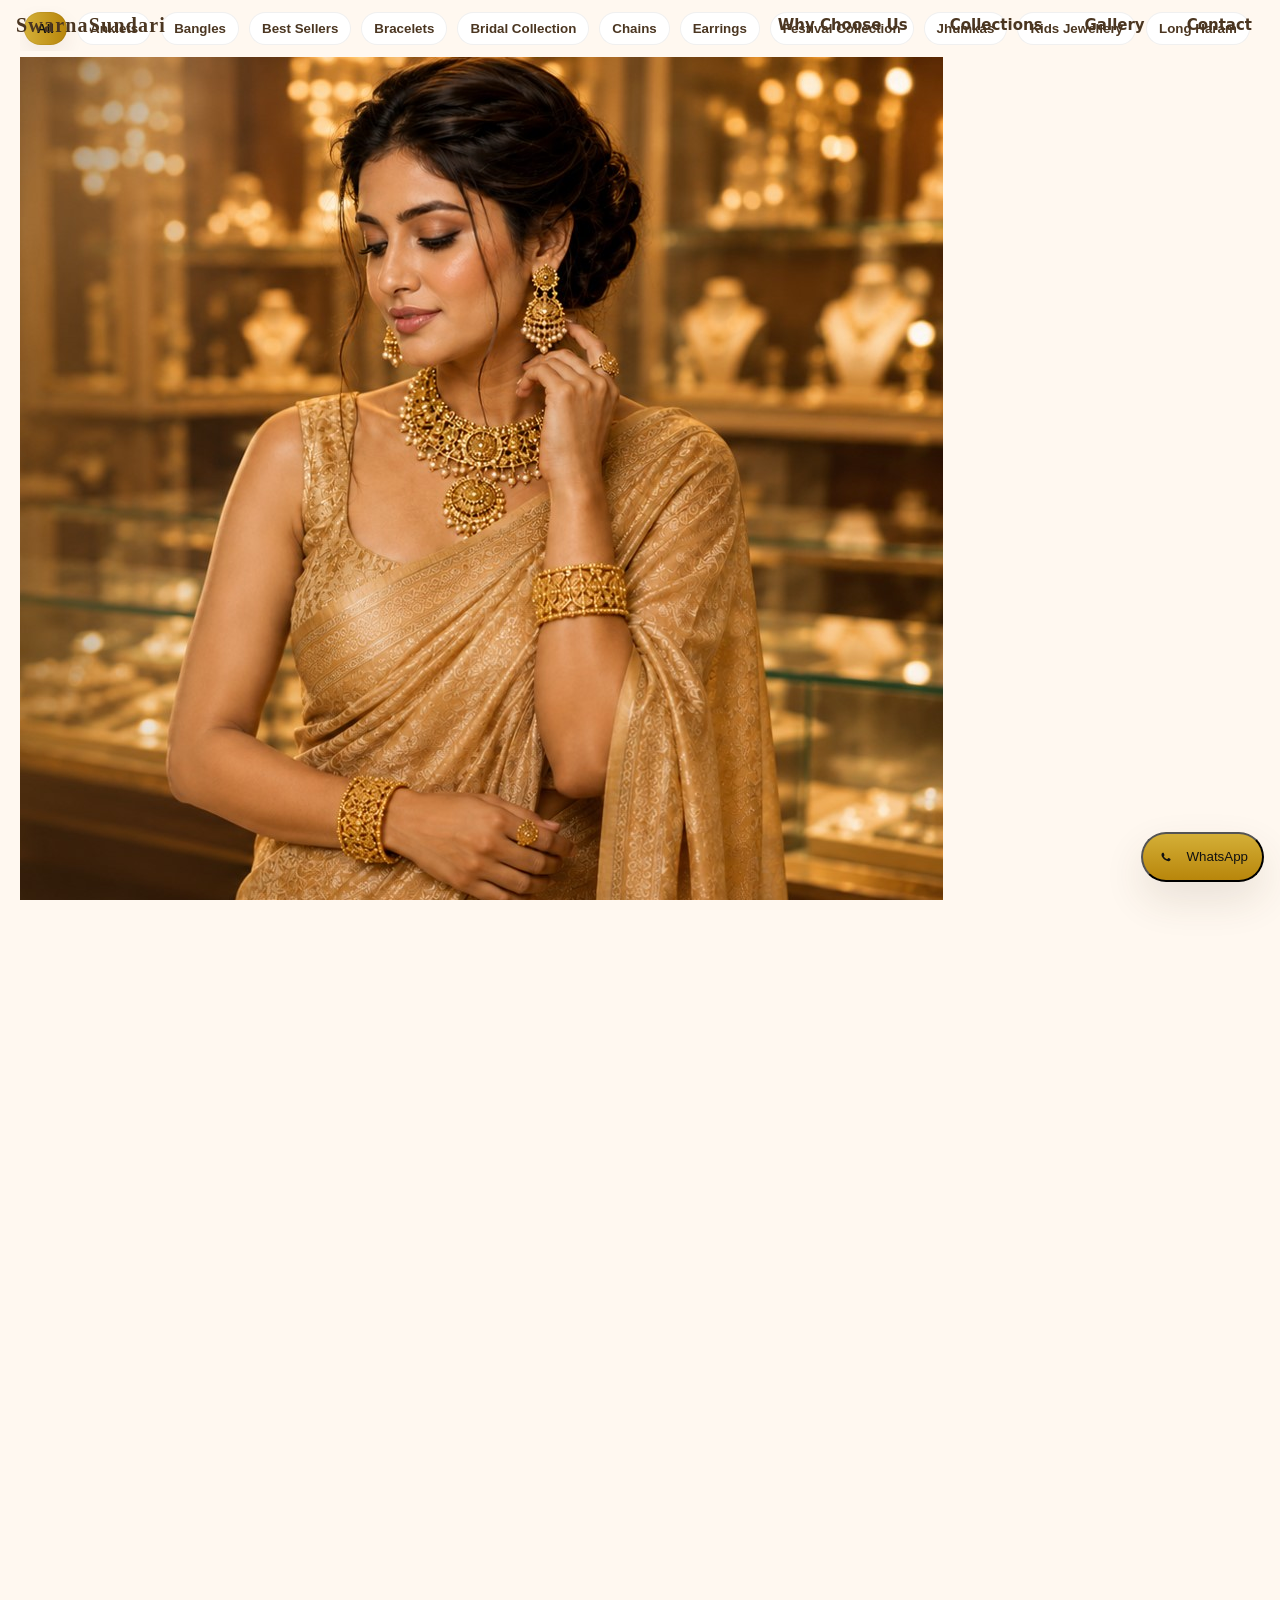
==== index.html @ c77b3df1 "Add admin panel" ====
<!doctype html>
<html lang="en">
	<head>
		<meta charset="utf-8">
		<meta name="viewport" content="width=device-width,initial-scale=1">
		<title>SwarnaSundari — 1 Gram Gold Jewellery</title>
		<meta name="description" content="SwarnaSundari - Premium 1 Gram Gold Jewellery for Men & Women. Explore elegant designs and enquire on WhatsApp.">
		<meta property="og:title" content="SwarnaSundari — 1 Gram Gold Jewellery">
		<meta property="og:description" content="Experience the Beauty of Premium 1 Gram Gold Jewellery. Elegant designs for every occasion.">
		<meta property="og:type" content="website">
		<meta property="og:image" content="assets/images/og-image.jpg">
		<link rel="stylesheet" href="css/style.css">
		<link rel="icon" href="assets/icons/favicon.svg" type="image/svg+xml">
		<link rel="manifest" href="manifest.webmanifest">
		<meta name="twitter:card" content="summary_large_image">
		<meta name="twitter:site" content="@swarn_sundari_1gram_jewellery">
		<meta name="twitter:title" content="SwarnaSundari — 1 Gram Gold Jewellery">
		<meta name="twitter:description" content="Discover Timeless Beauty in Every Piece of Jewellery. Enquire on WhatsApp.">
		<meta name="twitter:image" content="assets/images/og-image.svg">
		<script type="application/ld+json">
		{
		  "@context": "https://schema.org",
		  "@type": "JewelryStore",
		  "name": "SwarnaSundari 1 Gram Gold",
		  "image": "assets/images/og-image.svg",
		  "description": "Premium 1 gram gold jewellery for men and women.",
		  "telephone": "+91 7414926847",
		  "address": {
		    "@type": "PostalAddress",
		    "streetAddress": "Vasud Road, Near New English School",
		    "addressLocality": "Sangola, Solapur",
		    "postalCode": "413307",
		    "addressRegion": "Maharashtra",
		    "addressCountry": "IN"
		  },
		  "openingHours": "Mo-Sa 10:00-20:00",
		  "sameAs": [
		    "https://instagram.com/swarn_sundari_1gram_jewellery"
		  ]
		}
		</script>
	</head>
	<body>
		<div id="preloader" class="preloader"><div class="spinner" aria-hidden="true"></div><span class="sr-only">Loading...</span></div>

		<header id="siteHeader" class="header transparent">
			<div class="container nav">
				<div class="brand-block">
					<div class="header-brand">SwarnaSundari</div>
					<div class="header-tagline">1 Gram Gold Jewellery</div>
				</div>
				<nav>
					<div class="nav-links">
						<a href="#features">Why Choose Us</a>
						<a href="#categories">Collections</a>
						<a href="#gallery">Gallery</a>
						<a href="#contact">Contact</a>
					</div>
				</nav>
			</div>
		</header>



		<main>
			<!-- Mobile category chips (app-like); static fallback visible before JS loads -->
			<div class="chip-row-wrap">
				<div class="container">
					<div id="chipRow" class="chip-row" role="tablist" aria-label="Categories">
						<button role="tab" aria-selected="true" data-cat="all" class="chip active">All</button>
						<button role="tab" data-cat="Anklets" class="chip">Anklets</button>
						<button role="tab" data-cat="Bangles" class="chip">Bangles</button>
						<button role="tab" data-cat="Best Sellers" class="chip">Best Sellers</button>
						<button role="tab" data-cat="Necklace Sets" class="chip">Necklace Sets</button>
					</div>
				</div>
			</div>

			<!-- Mobile-only compact hero (shows on small screens) -->
			<section id="mobileHero" class="mobile-hero" aria-hidden="false">
				<div class="container">
					<div class="mobile-hero-visual">
						<img src="images/model.jpg" alt="New Collection" loading="lazy">
						<div class="hero-banner-overlay">
							<h2>Celebrate in Gold — New Collection</h2>
							<a class="btn btn-primary" href="#categories">Shop Collections</a>
						</div>
					</div>
				</div>
			</section>
			<section class="hero hero-premium">
				<div class="container hero-grid">
					<div class="hero-left">
						<div class="hero-label-wrap">
							<span class="hero-label">Timeless Beauty</span>
						</div>
						<h1>Discover Timeless Beauty<br>in Every Piece of Jewellery</h1>
						<div class="hero-ornament"></div>
						<p class="sub">Elegant 1 Gram Gold Jewellery<br>Crafted for Every Celebration</p>
						<div class="cta">
							<a href="#categories" class="btn btn-primary">Explore Collection</a>
						</div>
						<p class="hero-note">A premium jewellery showroom experience with necklace, earrings, bangles, ring and maang tikka under warm golden lighting.</p>
					</div>
				</div>
				<div class="hero-right">
					<div class="hero-visual">
						<img src="images/model.jpg" alt="Premium 1 gram gold jewellery showroom" loading="lazy">
						<div class="hero-banner-overlay">
							<h2>Celebrate in Gold — New Collection</h2>
							<a class="btn btn-primary" href="#categories">Shop Collections</a>
						</div>
						<button class="hero-image-wa" onclick="document.getElementById('floatWA').click()">
							<svg viewBox="0 0 24 24" aria-hidden="true"><path fill="currentColor" d="M17.472 14.382c-.297-.149-1.758-.867-2.03-.967-.273-.099-.472-.148-.672.15-.198.297-.768.966-.942 1.164-.173.198-.347.223-.644.075-.297-.149-1.255-.462-2.39-1.475-.883-.788-1.48-1.761-1.653-2.058-.173-.297-.018-.458.13-.606.134-.133.298-.347.447-.52.149-.173.198-.298.297-.497.099-.198.05-.372-.025-.521-.075-.149-.672-1.612-.92-2.21-.242-.579-.487-.5-.672-.51l-.573-.01c-.198 0-.52.075-.792.372s-1.04 1.016-1.04 2.479 1.065 2.876 1.213 3.074c.149.198 2.102 3.2 5.084 4.487.71.306 1.262.489 1.694.626.711.227 1.36.195 1.872.118.571-.085 1.758-.719 2.006-1.413.248-.694.248-1.289.173-1.413-.074-.124-.273-.198-.57-.347z"/></svg>
							<span>Contact on WhatsApp</span>
						</button>
					</div>
				</div>
			</section>

			<section id="categories" class="container">
				<h2 class="section-title">Collections</h2>
				<div class="search-row">
					<input id="searchInput" placeholder="Search products, categories, types..." style="flex:1;padding:10px;border-radius:8px;border:1px solid #eee">
					<select id="filterSelect" style="padding:10px;border-radius:8px;border:1px solid #eee">
						<option value="all">All Categories</option>
					</select>
				</div>

				<div id="productsGrid" class="products-grid" aria-live="polite" aria-busy="false"></div>
			</section>
				<h2 class="section-title">Gallery</h2>
				<div class="gallery">
					<img onclick="openLightbox(this)" src="images/necklace.png" alt="Necklace Sets" loading="lazy">
					<img onclick="openLightbox(this)" src="images/longharam-01.svg" alt="Long Haram" loading="lazy">
					<img onclick="openLightbox(this)" src="images/temple-01.svg" alt="Temple Jewellery" loading="lazy">
					<img onclick="openLightbox(this)" src="images/mangalsutra-01.svg" alt="Mangalsutra" loading="lazy">
					<img onclick="openLightbox(this)" src="images/bangle-01.svg" alt="Bangles" loading="lazy">
					<img onclick="openLightbox(this)" src="images/bracelet-01.svg" alt="Bracelets" loading="lazy">
					<img onclick="openLightbox(this)" src="images/ring-01.svg" alt="Rings" loading="lazy">
					<img onclick="openLightbox(this)" src="images/mens-chain-01.svg" alt="Chains" loading="lazy">
					<img onclick="openLightbox(this)" src="images/pendant-01.svg" alt="Pendants" loading="lazy">
					<img onclick="openLightbox(this)" src="images/jhumka-01.svg" alt="Jhumkas" loading="lazy">
					<img onclick="openLightbox(this)" src="images/bridal-01.svg" alt="Bridal Jewellery" loading="lazy">
					<img onclick="openLightbox(this)" src="images/kids-01.svg" alt="Kids Jewellery" loading="lazy">
				</div>
			</section>

			<section id="about" class="container">
				<h2 class="section-title">About Us</h2>
				<p class="kicker">Who We Are</p>
				<p>We craft elegant 1 gram gold jewellery with a focus on design, quality, and affordability. Our pieces are suitable for daily wear, celebrations, and gifting.</p>
			</section>

			<section id="testimonials" class="container">
				<h2 class="section-title">Customer Reviews</h2>
				<div class="products-grid">
					<div class="card"><div class="card-body"><strong>★★★★★</strong><p>Beautiful designs and great service.</p><small>- A. Sharma</small></div></div>
					<div class="card"><div class="card-body"><strong>★★★★★</strong><p>Prompt responses and trusted shop.</p><small>- R. Mehta</small></div></div>
					<div class="card"><div class="card-body"><strong>★★★★★</strong><p>Lovely collection for gifting.</p><small>- S. Patel</small></div></div>
				</div>
			</section>

			<section id="features" class="container why-choose-us">
				<div class="section-headline">
					<div class="hero-tag">Why Choose Us</div>
					<h2 class="section-title">A Luxury Jewellery Experience Worth Celebrating</h2>
					<p class="section-copy">Every piece is crafted for premium style, trusted service and effortless gifting for weddings, festivals and daily wear.</p>
				</div>
				<div class="feature-grid">
					<div class="feature-card"><div class="icon">★</div><h3>Premium Quality</h3><p>Hallmarked 1 gram gold crafted with fine detail and lasting shine.</p></div>
					<div class="feature-card"><div class="icon">✦</div><h3>Latest Designs</h3><p>Curated jewellery inspired by tradition, luxury and modern elegance.</p></div>
					<div class="feature-card"><div class="icon">₹</div><h3>Affordable Prices</h3><p>Luxury jewellery at accessible prices without compromising quality.</p></div>
					<div class="feature-card"><div class="icon">✔</div><h3>Trusted Shop</h3><p>Reliable service, honest guidance and transparent pricing.</p></div>
					<div class="feature-card"><div class="icon">✧</div><h3>Excellent Customer Service</h3><p>Personalized support from enquiry to delivery.</p></div>
					<div class="feature-card"><div class="icon">⛤</div><h3>Wide Collection</h3><p>Explore rings, sets, chains, bangles, pendants and iconic festive pieces.</p></div>
					<div class="feature-card"><div class="icon">🎁</div><h3>Gift Ready Packaging</h3><p>Every purchase is presented in premium packaging ready to delight.</p></div>
					<div class="feature-card"><div class="icon">💍</div><h3>Perfect for Weddings</h3><p>Bridal-ready jewellery designed to complement every ceremonial look.</p></div>
					<div class="feature-card"><div class="icon">🌼</div><h3>Festivals</h3><p>Celebrate special days with jewellery that reflects joy and tradition.</p></div>
					<div class="feature-card"><div class="icon">☀</div><h3>Daily Wear</h3><p>Elegant everyday pieces that bring luxury to your routine.</p></div>
				</div>
			</section>

			<section id="faq" class="container">
				<h2 class="section-title">FAQ</h2>
				<details><summary>Do you offer COD?</summary><p>Currently we accept enquiries via WhatsApp; COD depends on order specifics. Contact us to confirm.</p></details>
				<details><summary>Can I order through WhatsApp?</summary><p>Yes, send us the product details and we'll assist with price and availability.</p></details>
				<details><summary>Do you deliver across India?</summary><p>Delivery is available across India. Shipping charges may apply.</p></details>
				<details><summary>Can I customize jewellery?</summary><p>Customization is available for selected designs. Please enquire via WhatsApp.</p></details>
			</section>

			<section id="contact" class="container">
				<h2 class="section-title">Contact</h2>
				<p><strong>Owner:</strong> Ganesh Ingavale</p>
					<p><strong>Phone:</strong> <a href="https://wa.me/917414926847" target="_blank" rel="noopener">7414926847</a></p>
				<p><strong>Address:</strong> <a href="https://www.google.com/maps/search/?api=1&query=Vasud+Road+Near+New+English+School+Sangola+Solapur+413307+Maharashtra+India" target="_blank" rel="noopener">Vasud Road, Near New English School, Sangola, Solapur - 413307, Maharashtra, India</a></p>
				<p><strong>Instagram:</strong> <a href="https://instagram.com/swarn_sundari_1gram_jewellery" target="_blank">swarn_sundari_1gram_jewellery</a></p>
				<div class="kicker">Business Hours: Mon-Sat 10:00 - 20:00</div>
			</section>

		</main>

		<footer class="footer">
			<div class="container cols">
				<div>
					<div class="brand">SwarnaSundari</div>
					<p class="kicker">1 Gram Gold Jewellery</p>
				</div>
				<div>
					<strong>Contact</strong>
					<p>Phone: 7414926847</p>
					<p>Address: Sangola, Solapur, Maharashtra</p>
				</div>
				<div>
					<strong>Follow</strong>
					<p><a href="https://instagram.com/swarn_sundari_1gram_jewellery" target="_blank">Instagram</a></p>
				</div>
			</div>
			<div class="container center" style="margin-top:18px;color:#D4AF37">© 2026 SwarnaSundari. All rights reserved.</div>
		</footer>

		<button id="toTop" style="display:none;position:fixed;right:18px;bottom:90px;padding:10px;border-radius:8px;border:0;background:#111;color:#fff">↑</button>

		<!-- Mobile bottom nav -->
			<div class="bottom-nav" role="navigation" aria-label="Mobile navigation">
				<button type="button" onclick="scrollToTop()">Home</button>
				<button type="button" onclick="scrollToCategories()">Categories</button>
				<button type="button" onclick="scrollToContact()">Contact</button>
			</div>
		<!-- Lightbox modal -->
		<div id="lightbox" class="lightbox" aria-hidden="true">
			<div class="lb-overlay" onclick="closeLightbox()" aria-hidden="true"></div>
			<div class="lb-content" role="dialog" aria-modal="true">
				<button class="lb-close" aria-label="Close" onclick="closeLightbox()">✕</button>
				<button class="lb-prev" aria-label="Previous" onclick="prevLightbox()">‹</button>
				<img id="lb-image" src="" alt="" />
				<div id="lb-caption" class="kicker"></div>
				<button class="lb-next" aria-label="Next" onclick="nextLightbox()">›</button>
			</div>
		</div>

		<script src="js/main.js"></script>
		<!-- Floating WhatsApp action -->
		<button id="floatWA" class="whatsapp-float" aria-label="Contact on WhatsApp">
			<svg viewBox="0 0 24 24" aria-hidden="true" style="width:18px;height:18px;vertical-align:middle;margin-right:8px;fill:currentColor"><path d="M17.472 14.382c-.297-.149-1.758-.867-2.03-.967-.273-.099-.472-.148-.672.15-.198.297-.768.966-.942 1.164-.173.198-.347.223-.644.075-.297-.149-1.255-.462-2.39-1.475-.883-.788-1.48-1.761-1.653-2.058-.173-.297-.018-.458.13-.606.134-.133.298-.347.447-.52.149-.173.198-.298.297-.497.099-.198.05-.372-.025-.521-.075-.149-.672-1.612-.92-2.21-.242-.579-.487-.5-.672-.51l-.573-.01c-.198 0-.52.075-.792.372s-1.04 1.016-1.04 2.479 1.065 2.876 1.213 3.074c.149.198 2.102 3.2 5.084 4.487.71.306 1.262.489 1.694.626.711.227 1.36.195 1.872.118.571-.085 1.758-.719 2.006-1.413.248-.694.248-1.289.173-1.413-.074-.124-.273-.198-.57-.347z"/></svg>
			<span>WhatsApp</span>
		</button>
	</body>
</html>
---- css/style.css ----
/* Global styles for SwarnaSundari 1 Gram Gold */
:root{
  --gold:#D4AF37;
  --gold-dark:#B8860B;
  --lux-brown:#4B3621;
  --accent:#8C6A2F;
  --bg:#FFF8F0;
  --bg-2:#FDFBF7;
  --text:#222222;
  --max-width:1300px;
  --transition:300ms;
}
@import url('https://fonts.googleapis.com/css2?family=Montserrat:wght@300;400;600&family=Playfair+Display:wght@400;700&display=swap');
*{box-sizing:border-box}
html,body{height:100%;overflow-x:hidden}
.brand{font-family:Playfair Display,serif;font-size:22px;color:var(--lux-brown);}
body{font-family:Montserrat,system-ui,Arial,sans-serif;background:var(--bg);color:var(--text);margin:0;line-height:1.5}
.sr-only{position:absolute!important;height:1px;width:1px;overflow:hidden;clip:rect(1px,1px,1px,1px);white-space:nowrap}
.container{max-width:var(--max-width);margin:0 auto;padding:0 20px}
/* Header */
.header{position:fixed;top:0;left:0;right:0;height:50px;z-index:120;background:transparent}
.header.transparent{background:transparent;box-shadow:none;border-bottom:none}
.header.scrolled{background:rgba(255,255,255,0.92);backdrop-filter:saturate(120%) blur(8px);box-shadow:0 6px 30px rgba(75,54,33,0.06);border-bottom:1px solid rgba(140,106,47,0.08)}
.header .nav{display:flex;align-items:center;justify-content:space-between;padding:0 16px;height:100%;gap:12px}
.header nav{display:flex;align-items:center;justify-content:flex-end;gap:18px;}
.brand-block{display:flex;flex-direction:column;justify-content:center;gap:2px}
.header-brand{font-family:'Playfair Display',serif;font-size:20px;font-weight:700;color:var(--lux-brown);letter-spacing:0.06em;line-height:1;white-space:nowrap;overflow:hidden;text-overflow:ellipsis}
.header-tagline{display:none}
.nav-links{display:flex;gap:18px;align-items:center}
.nav-links a{color:var(--lux-brown);text-decoration:none;padding:8px 12px;border-radius:6px;transition:all var(--transition);font-weight:600;font-size:15px;}
.nav-links a:hover{background:linear-gradient(90deg,var(--gold) 0%,var(--gold-dark) 100%);color:#111}
.search-input{position:relative}
.search-input input{padding:8px 36px 8px 12px;border-radius:6px;border:1px solid #eee}
.menu-toggle{display:none}
/* Hero */
.hero-premium{min-height:100vh;display:block;padding:60px 0 24px;position:relative;overflow:hidden;background:linear-gradient(145deg,rgba(255,251,244,1) 0%,rgba(255,244,227,0.96) 30%,rgba(255,238,214,0.88) 100%);}
.hero-premium::before{content:'';position:absolute;inset:0;background:radial-gradient(circle at top left,rgba(255,251,244,0.95),transparent 34%),radial-gradient(circle at 20% 40%,rgba(255,234,180,0.18),transparent 24%);pointer-events:none}
.hero-grid{position:relative;z-index:1;min-height:calc(100vh - 24px);display:flex;align-items:center;width:100%;}
.hero-left{padding:24px 0 12px;max-width:620px;position:relative;z-index:2;width:55%;}
.hero-topline{font-size:13px;letter-spacing:.28em;text-transform:uppercase;color:var(--accent);font-weight:700;margin-bottom:10px;opacity:.88;}
.hero-topline{font-size:13px;letter-spacing:.28em;text-transform:uppercase;color:var(--accent);font-weight:700;margin-bottom:10px;opacity:.88;}
.hero-label-wrap{margin-bottom:18px}
.hero-label{display:inline-flex;align-items:center;justify-content:center;font-size:13px;font-weight:700;letter-spacing:.22em;text-transform:uppercase;color:var(--lux-brown);padding:10px 18px;border:1px solid rgba(212,175,55,0.25);border-radius:999px;background:rgba(255,252,245,0.9);backdrop-filter:blur(6px);}
.hero-tag{font-size:14px;letter-spacing:.22em;text-transform:uppercase;color:var(--accent);margin-bottom:16px;font-weight:700;opacity:.92}
.hero-brand{font-family:Playfair Display,serif;font-size:24px;letter-spacing:.22em;text-transform:uppercase;color:var(--gold-dark);margin-bottom:10px;opacity:.95}
.hero-left h1{font-family:Playfair Display,serif;font-size:58px;margin:0 0 18px;color:var(--lux-brown);line-height:1.02;letter-spacing:-0.04em}
.hero-ornament{width:140px;height:2px;margin:24px 0 28px;background:linear-gradient(90deg,transparent,rgba(212,175,55,0.8),transparent);position:relative}
.hero-ornament::before{content:'';position:absolute;top:-10px;left:50%;transform:translateX(-50%);width:42px;height:42px;background:url('data:image/svg+xml;utf8,<svg xmlns="http://www.w3.org/2000/svg" viewBox="0 0 64 64"><path fill="%23d4af37" d="M32 10l6 12 13 2-9 9 2 13-12-6-12 6 2-13-9-9 13-2z"/></svg>') center/contain no-repeat;opacity:0.85}
.hero-left .sub{color:var(--lux-brown);opacity:0.95;margin-bottom:26px;font-size:20px;line-height:1.65;max-width:560px}
.hero-note{font-size:16px;color:#5c4228;opacity:.92;max-width:500px;margin-top:18px;line-height:1.7}
.hero-right{position:absolute;top:0;right:0;bottom:0;width:45%;overflow:hidden;pointer-events:none;}
.hero-right::before{content:'';position:absolute;top:0;left:0;right:0;bottom:0;z-index:3;background:linear-gradient(90deg,rgba(255,248,240,0.98) 0%,rgba(255,248,240,0.92) 5%,rgba(255,248,240,0.78) 12%,rgba(255,248,240,0.56) 20%,rgba(255,248,240,0.32) 30%,rgba(255,248,240,0.12) 42%,rgba(255,248,240,0) 58%);pointer-events:none;}
.hero-right::after{content:'';position:absolute;top:0;right:0;width:100%;height:100%;background:radial-gradient(circle at 20% 20%,rgba(255,244,214,0.10),transparent 24%),radial-gradient(circle at 70% 30%,rgba(255,210,130,0.08),transparent 20%),radial-gradient(circle at 80% 75%,rgba(255,231,156,0.06),transparent 24%);filter:blur(26px);pointer-events:none;z-index:2}
.hero-visual{position:absolute;inset:0;display:flex;justify-content:flex-end;align-items:flex-end;pointer-events:auto;}
.hero-visual::before{content:'';position:absolute;top:0;left:0;right:0;bottom:0;background:linear-gradient(90deg,rgba(255,248,240,0.04),rgba(255,248,240,0) 22%);pointer-events:none;z-index:2}
.hero-visual img{width:100%;height:100%;object-fit:contain;object-position:center right;display:block;position:relative;z-index:1;border-radius:0;box-shadow:none;transform:translateY(0);filter:none;transition:transform 700ms ease,filter 700ms ease}
.hero-visual img:hover{transform:translateY(0) scale(1.0);filter:brightness(1.01)}
.hero-image-wa{position:absolute;right:22px;bottom:22px;pointer-events:auto;display:inline-flex;align-items:center;gap:10px;padding:14px 20px;border-radius:999px;background:#1a3d2e;color:#f9f1e8;border:1px solid rgba(255,255,255,0.2);font-weight:700;font-size:15px;box-shadow:0 20px 44px rgba(16,74,46,0.28);z-index:4;}
.hero-image-wa svg{width:18px;height:18px;fill:currentColor}
.hero-image-wa:hover{transform:translateY(-1px);}
.cta{display:flex;flex-wrap:wrap;gap:14px}
.btn{padding:14px 24px;border-radius:10px;border:0;cursor:pointer;font-weight:700;transition:transform 220ms ease,box-shadow 220ms,background 220ms}
.btn-primary{background:linear-gradient(90deg,var(--gold),var(--gold-dark));color:#111;box-shadow:0 16px 36px rgba(212,175,55,0.24)}
.btn-ghost{background:rgba(255,255,255,0.96);border:1px solid rgba(212,175,55,0.26);color:var(--lux-brown)}
.btn:hover{transform:translateY(-3px);box-shadow:0 18px 40px rgba(75,54,33,0.14)}
.btn-ghost:hover{background:rgba(255,255,255,1)}
.hero-left .gold-badge{display:none}
@keyframes hero-shimmer{0%,100%{transform:rotate(25deg) translateX(-140%);}50%{transform:rotate(25deg) translateX(140%);opacity:0.95;}}
/* Features */
.why-choose-us{padding:64px 0;}
.section-headline{max-width:760px;margin:0 auto 40px;text-align:center}
.section-copy{margin-top:14px;color:#5f4b32;opacity:.95;line-height:1.85;font-size:17px;max-width:680px;margin-left:auto;margin-right:auto}
.feature-grid{display:grid;grid-template-columns:repeat(2,minmax(260px,1fr));gap:20px}
.feature-card{background:rgba(255,255,255,0.92);border:1px solid rgba(212,175,55,0.18);border-radius:22px;padding:28px;box-shadow:0 26px 60px rgba(75,54,33,0.08);transition:transform 260ms ease,box-shadow 260ms ease}
.feature-card:hover{transform:translateY(-6px);box-shadow:0 34px 80px rgba(75,54,33,0.14)}
.feature-card .icon{width:52px;height:52px;border-radius:16px;background:linear-gradient(180deg,var(--gold),var(--gold-dark));display:flex;align-items:center;justify-content:center;color:#111;font-size:22px;box-shadow:0 12px 32px rgba(212,175,55,0.18);margin-bottom:18px}
.feature-card h3{margin:0 0 10px;font-size:20px;color:var(--lux-brown)}
.feature-card p{margin:0;color:#5c4a37;line-height:1.8}
/* Products */
.section-title{font-family:Playfair Display,serif;font-size:28px;margin:18px 0;color:var(--lux-brown)}
.products-grid{display:grid;grid-template-columns:repeat(auto-fit,minmax(220px,1fr));gap:18px}
.card{background:#fff;border-radius:16px;overflow:hidden;border:1px solid rgba(212,175,55,0.14);box-shadow:0 18px 40px rgba(75,54,33,0.06);transition:transform 300ms,box-shadow 300ms}
.card:hover{transform:translateY(-10px);box-shadow:0 30px 80px rgba(75,54,33,0.12)}
.card img{width:100%;height:300px;object-fit:cover;display:block;transition:transform 500ms}
.card:hover img{transform:scale(1.06)}
.card-body{padding:18px}
.badge{display:inline-block;padding:6px 10px;background:linear-gradient(90deg,var(--gold),var(--gold-dark));color:#111;border-radius:8px;font-weight:700;font-size:12px}
.price-old{color:#8b6b3a;text-decoration:line-through}
.price-new{color:var(--lux-brown);font-weight:800;font-size:18px}
.card h3{margin:8px 0 6px;font-size:18px}
.card p{margin:0 0 10px;color:#555;font-size:14px}
.card .actions{display:flex;justify-content:space-between;align-items:center;gap:8px}
/* Gallery */
.gallery{column-count:3;column-gap:14px}
.gallery img{width:100%;margin-bottom:14px;border-radius:10px;box-shadow:0 12px 40px rgba(75,54,33,0.08);transition:transform 400ms}
.gallery img:hover{transform:scale(1.03)}

/* Section divider ornament */
.gold-divider{height:14px;margin:28px 0;background-image:linear-gradient(90deg,transparent,rgba(212,175,55,0.12) 20%,rgba(212,175,55,0.18) 50%,rgba(212,175,55,0.12) 80%,transparent);border-radius:8px}
/* Footer */
.footer{padding:48px 0;margin-top:40px;background:var(--lux-brown);color:var(--gold);}
.footer .cols{display:grid;grid-template-columns:repeat(auto-fit,minmax(220px,1fr));gap:18px}
.footer a{color:var(--gold)}
/* Utilities */
.center{text-align:center}
.kicker{color:#cbb892;font-size:13px}
/* Floating WhatsApp */
.whatsapp-float{position:fixed;right:16px;bottom:18px;background:linear-gradient(180deg,var(--gold),var(--gold-dark));color:#111;padding:14px;border-radius:50px;box-shadow:0 18px 40px rgba(75,54,33,0.12);z-index:60}
/* Responsive */
@media(max-width:900px){
  .hero-premium{padding:20px 0 16px;min-height:auto}
  .hero-grid{display:block;gap:0}
  .hero-left{width:100%;padding:12px 0 24px;}
  .hero-left h1{font-size:40px}
  .hero-left .sub{font-size:18px}
  .hero-right{position:relative;top:0;right:0;bottom:auto;width:100%;height:auto;}
  .hero-visual{position:relative;inset:auto;width:100%;min-width:auto;height:auto;justify-content:center;align-items:center;}
  .hero-visual::before{display:none}
  .hero-right::before{display:none}
  .hero-right::after{display:none}
  .hero-visual img{width:100%;height:auto;object-fit:contain;}
  .hero-image-wa{position:relative;right:auto;bottom:auto;margin-top:16px;}
  .cta{flex-direction:column;align-items:flex-start}
  .cta .btn{width:100%;max-width:320px}
  .feature-grid{grid-template-columns:1fr}
  .menu-toggle{display:block}
  .nav-links{display:none}
}
/* Mobile app-like chips row */
.chip-row-wrap{position:relative;top:auto;z-index:110;background:transparent;padding:6px 0;overflow:hidden;width:100%;left:0;right:0}
.chip-row{display:flex;gap:10px;overflow-x:auto;overflow-y:hidden;padding:6px 4px;-webkit-overflow-scrolling:touch;min-width:0;max-width:100%}
.chip-row button{flex:0 0 auto;min-width:0}
.chip{white-space:nowrap;padding:8px 12px;border-radius:999px;border:1px solid rgba(0,0,0,0.06);background:rgba(255,255,255,0.96);font-weight:700;color:var(--lux-brown);cursor:pointer}
.chip.active{background:linear-gradient(90deg,var(--gold),var(--gold-dark));color:#111;box-shadow:0 8px 20px rgba(75,54,33,0.08)}

/* Card CTA for mobile: full width bottom button */
.btn-card-cta{width:100%;height:40px;border-radius:10px;padding:8px 12px;font-weight:700}

/* Bottom sticky nav for small screens */
.bottom-nav{display:none}
@media(max-width:820px){
  /* Strong overrides to enforce compact app-like mobile layout */
  header#siteHeader.header {
    height:50px !important;
    top:0 !important;
    left:0 !important;
    right:0 !important;
    z-index:300 !important;
    background:#fff8f0 !important;
    box-shadow:0 4px 18px rgba(0,0,0,0.04) !important;
  }
  header#siteHeader .nav{height:50px !important;padding:0 12px !important;align-items:center !important}
  header#siteHeader .brand-block{flex-direction:row !important;align-items:center !important}
  header#siteHeader .header-brand{font-size:18px !important;line-height:50px !important;white-space:nowrap;overflow:hidden;text-overflow:ellipsis}
  header#siteHeader .menu-toggle{line-height:50px !important}
  main{padding-top:50px !important}
  /* place chips directly under header so they never overlap */
  .chip-row-wrap{position:fixed !important;top:50px !important;left:0;right:0;z-index:150 !important;margin:0 !important;padding:6px 0;background:#fff8f0}
  /* reserve space so page content isn't covered */
  main{padding-top:106px !important}
  .chip-row{padding:6px 4px !important}
  .chip{padding:8px 12px !important}
  /* Force hero to be compact */
  /* hide desktop hero on small screens */
  .hero-premium{display:none !important}
  /* show mobile hero */
  .mobile-hero{display:block;background:transparent;padding:8px 12px}
  .mobile-hero .mobile-hero-visual{position:relative;overflow:hidden;border-radius:10px}
  .mobile-hero .mobile-hero-visual img{width:100%;height:180px;object-fit:cover;display:block}
  .mobile-hero .hero-banner-overlay{position:absolute;left:12px;right:12px;bottom:12px;z-index:2;color:#fff}
  .hero-visual .hero-banner-overlay{bottom:12px !important}
  /* ensure header brand is compact */
  header#siteHeader .header-brand{font-size:18px !important;line-height:50px !important;height:50px;display:inline-block}
  /* spacing so header doesn't overlap content */
  main{padding-top:50px}
  /* make header solid on mobile and compact */
  .header{background:#fff8f0 !important}
  .header .nav{padding:0 12px}
  .header-brand{font-size:18px !important}
  .products-grid{grid-template-columns:repeat(2,1fr);gap:12px}
  .card{border-radius:10px}
  .card img{width:100%;aspect-ratio:1/1;height:auto;max-height:160px;object-fit:cover}
  .card-body{padding:8px}
  .hero-premium{padding:8px 12px;min-height:auto}
  .hero-grid{display:block}
  .hero-grid{min-height:auto}
  .hero-left{display:none}
  .hero-right{position:relative;width:100%;height:180px !important;overflow:hidden}
  .hero-visual img{width:100%;height:180px !important;object-fit:cover;border-radius:10px}
  .hero-premium{min-height:unset !important;padding:8px 12px !important}
  .hero-visual .hero-banner-overlay{position:absolute;left:12px;right:12px;bottom:12px;z-index:2;color:#fff;text-shadow:0 4px 18px rgba(0,0,0,0.4);display:flex;flex-direction:column;gap:8px}
  .hero-visual .hero-banner-overlay h2{margin:0;font-size:16px;font-weight:800}
  .hero-visual .hero-banner-overlay .btn{padding:8px 12px;border-radius:8px;font-size:13px}
  .hero-left h1{font-size:18px;margin:8px 0}
  .hero-left .sub{display:none}
  .btn{padding:10px 16px}
  .bottom-nav{display:flex;position:fixed;left:0;right:0;bottom:0;height:56px;background:#fff;border-top:1px solid rgba(0,0,0,0.06);align-items:center;justify-content:space-around;z-index:400}
  .bottom-nav button{background:transparent;border:0;padding:8px;color:var(--lux-brown);font-weight:700}
    body{padding-bottom:68px}
    /* floating wa button z-index below header but above chips */
    .whatsapp-float{position:fixed;right:16px;bottom:80px;z-index:390;display:inline-flex;align-items:center;gap:8px;padding:12px 14px;border-radius:999px}
}
@media(max-width:600px){
  .gallery{column-count:2}
}
.search-row{display:flex;flex-wrap:wrap;gap:12px;align-items:center;margin-bottom:16px;width:100%;max-width:100%}
.search-row input{flex:1 1 0;min-width:0;max-width:100%}
.search-row select{flex:0 0 150px;min-width:0;max-width:100%}
.search-row input, .search-row select{box-sizing:border-box}
/* Animations */
.fade-in{opacity:0;transform:translateY(12px);transition:opacity 600ms ease,transform 600ms ease}
.fade-in.visible{opacity:1;transform:none}

/* Smooth scroll */
html{scroll-behavior:smooth}

/* Preloader */
.preloader{position:fixed;inset:0;background:linear-gradient(180deg,rgba(255,255,255,1),rgba(250,250,250,1));display:flex;align-items:center;justify-content:center;z-index:9999}
.preloader .spinner{width:72px;height:72px;border-radius:50%;background:conic-gradient(var(--gold),var(--gold-dark),rgba(0,0,0,0.06));-webkit-mask:linear-gradient(#000 0 0) content-box;mask:linear-gradient(#000 0 0) content-box;padding:8px}
.preloader.hidden{opacity:0;pointer-events:none;transform:scale(0.98);transition:all 400ms ease;visibility:hidden}

/* Dark gold hover enhancements */
.nav-links a:hover{filter:contrast(105%)}
.btn-primary:hover{box-shadow:0 10px 30px rgba(212,175,55,0.2)}

/* Lazy image placeholder */
.lazy{background:linear-gradient(90deg,#f6f6f6,#fafafa);min-height:160px}

/* Lightbox styles */
.lightbox{position:fixed;inset:0;display:none;align-items:center;justify-content:center;z-index:10000}
.lightbox.open{display:flex}
.lb-overlay{position:absolute;inset:0;background:rgba(0,0,0,0.7)}
.lb-content{position:relative;max-width:92%;max-height:92%;display:flex;align-items:center;justify-content:center}
.lb-content img{max-width:100%;max-height:80vh;border-radius:8px;box-shadow:0 12px 40px rgba(0,0,0,0.6)}
.lb-caption{margin-top:12px;text-align:center;color:#eee}
.lb-close,.lb-prev,.lb-next{position:absolute;background:transparent;border:0;color:#fff;font-size:28px;padding:8px;cursor:pointer}
.lb-close{right:-8px;top:-8px;font-size:22px}
.lb-prev{left:-8px}
.lb-next{right:-8px}

/* Responsive tweaks */
@media(max-width:900px){
  .hero h1{font-size:28px}
  .card img{height:200px}
}

@media(max-width:480px){
  .hero-left h1{font-size:32px}
  .hero-left .sub{font-size:16px}
  .gallery{column-count:1}
  .card img{height:180px}
}
`
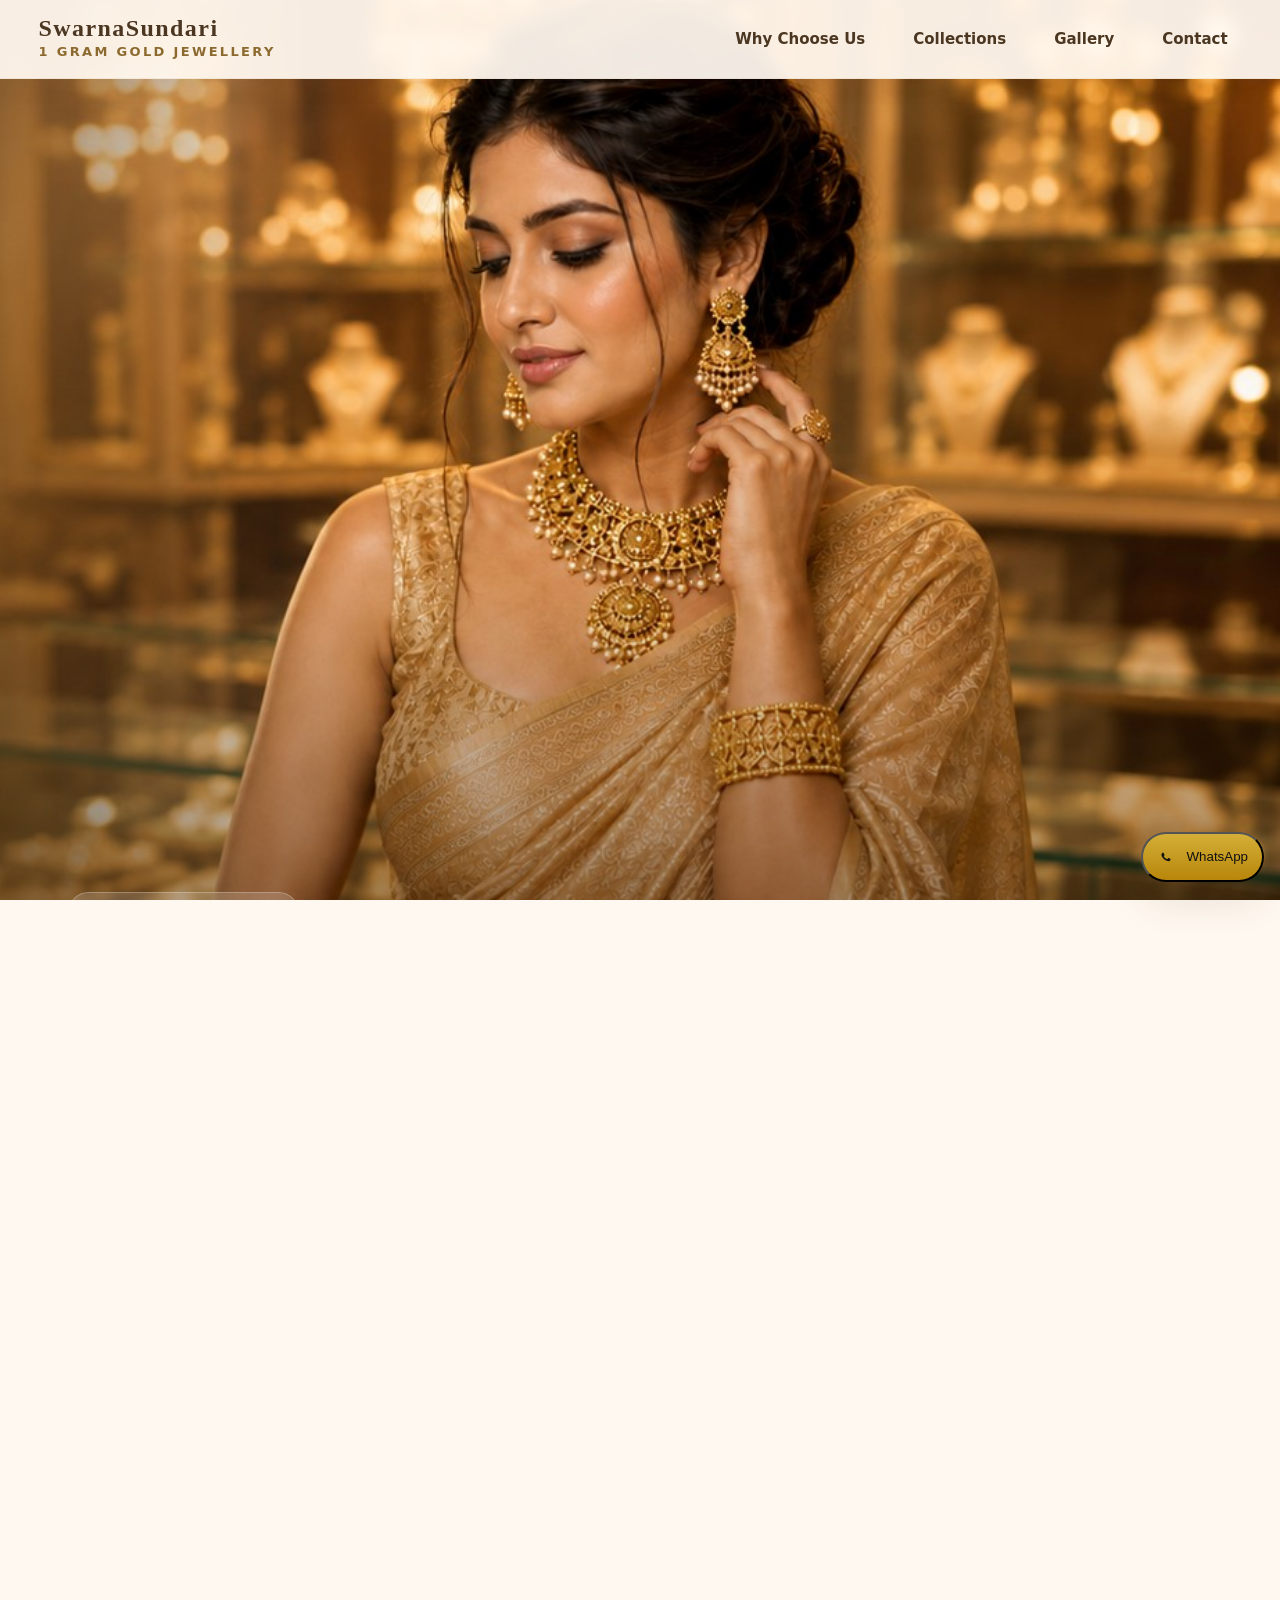
==== commit 186e7473: "desktop UI 6" ====
--- a/index.html
+++ b/index.html
@@ -33,7 +33,7 @@
 		    "addressRegion": "Maharashtra",
 		    "addressCountry": "IN"
 		  },
-		  "openingHours": "Mo-Sa 10:00-20:00",
+		  "openingHours": "24/7",
 		  "sameAs": [
 		    "https://instagram.com/swarn_sundari_1gram_jewellery"
 		  ]
@@ -63,18 +63,18 @@
 
 
 		<main>
-			<!-- Mobile category chips (app-like); static fallback visible before JS loads -->
-			<div class="chip-row-wrap">
-				<div class="container">
-					<div id="chipRow" class="chip-row" role="tablist" aria-label="Categories">
-						<button role="tab" aria-selected="true" data-cat="all" class="chip active">All</button>
-						<button role="tab" data-cat="Anklets" class="chip">Anklets</button>
-						<button role="tab" data-cat="Bangles" class="chip">Bangles</button>
-						<button role="tab" data-cat="Best Sellers" class="chip">Best Sellers</button>
-						<button role="tab" data-cat="Necklace Sets" class="chip">Necklace Sets</button>
-					</div>
-				</div>
-			</div>
+			<section class="hero hero-premium" aria-label="Featured collection">
+				<div class="hero-banner">
+					<img src="images/model.jpg" alt="Celebrate in Gold — New Collection" loading="lazy">
+					<div class="hero-banner-overlay" aria-hidden="true"></div>
+					<div class="hero-banner-content">
+						<span class="hero-label">Celebrate in Gold</span>
+						<h1>Celebrate in Gold — New Collection</h1>
+						<p>Modern heirlooms for weddings, festivals and every precious moment.</p>
+						<a class="btn btn-primary" href="#categories">Shop Collections</a>
+					</div>
+				</div>
+			</section>
 
 			<!-- Mobile-only compact hero (shows on small screens) -->
 			<section id="mobileHero" class="mobile-hero" aria-hidden="false">
@@ -88,34 +88,27 @@
 					</div>
 				</div>
 			</section>
-			<section class="hero hero-premium">
-				<div class="container hero-grid">
-					<div class="hero-left">
-						<div class="hero-label-wrap">
-							<span class="hero-label">Timeless Beauty</span>
-						</div>
-						<h1>Discover Timeless Beauty<br>in Every Piece of Jewellery</h1>
-						<div class="hero-ornament"></div>
-						<p class="sub">Elegant 1 Gram Gold Jewellery<br>Crafted for Every Celebration</p>
-						<div class="cta">
-							<a href="#categories" class="btn btn-primary">Explore Collection</a>
-						</div>
-						<p class="hero-note">A premium jewellery showroom experience with necklace, earrings, bangles, ring and maang tikka under warm golden lighting.</p>
-					</div>
-				</div>
-				<div class="hero-right">
-					<div class="hero-visual">
-						<img src="images/model.jpg" alt="Premium 1 gram gold jewellery showroom" loading="lazy">
-						<div class="hero-banner-overlay">
-							<h2>Celebrate in Gold — New Collection</h2>
-							<a class="btn btn-primary" href="#categories">Shop Collections</a>
-						</div>
-						<button class="hero-image-wa" onclick="document.getElementById('floatWA').click()">
-							<svg viewBox="0 0 24 24" aria-hidden="true"><path fill="currentColor" d="M17.472 14.382c-.297-.149-1.758-.867-2.03-.967-.273-.099-.472-.148-.672.15-.198.297-.768.966-.942 1.164-.173.198-.347.223-.644.075-.297-.149-1.255-.462-2.39-1.475-.883-.788-1.48-1.761-1.653-2.058-.173-.297-.018-.458.13-.606.134-.133.298-.347.447-.52.149-.173.198-.298.297-.497.099-.198.05-.372-.025-.521-.075-.149-.672-1.612-.92-2.21-.242-.579-.487-.5-.672-.51l-.573-.01c-.198 0-.52.075-.792.372s-1.04 1.016-1.04 2.479 1.065 2.876 1.213 3.074c.149.198 2.102 3.2 5.084 4.487.71.306 1.262.489 1.694.626.711.227 1.36.195 1.872.118.571-.085 1.758-.719 2.006-1.413.248-.694.248-1.289.173-1.413-.074-.124-.273-.198-.57-.347z"/></svg>
-							<span>Contact on WhatsApp</span>
-						</button>
-					</div>
-				</div>
+
+			<!-- Mobile category chips (app-like); static fallback visible before JS loads -->
+			<div class="chip-row-wrap">
+				<div class="container chip-row-shell">
+					<div id="chipRow" class="chip-row" role="tablist" aria-label="Categories">
+						<button role="tab" aria-selected="true" data-cat="all" class="chip active">All</button>
+						<button role="tab" data-cat="Anklets" class="chip">Anklets</button>
+						<button role="tab" data-cat="Bangles" class="chip">Bangles</button>
+						<button role="tab" data-cat="Best Sellers" class="chip">Best Sellers</button>
+						<button role="tab" data-cat="Necklace Sets" class="chip">Necklace Sets</button>
+					</div>
+					<button type="button" id="chipToggle" class="chip-toggle" aria-expanded="false">Show more categories</button>
+				</div>
+			</div>
+
+			<section id="story" class="container story-intro">
+				<div class="hero-label-wrap">
+					<span class="hero-label">Timeless Beauty</span>
+				</div>
+				<h2 class="section-title">Discover Timeless Beauty in Every Piece of Jewellery</h2>
+				<p class="section-copy">Elegant 1 Gram Gold Jewellery crafted for every celebration, from classic heirlooms to modern festive statements.</p>
 			</section>
 
 			<section id="categories" class="container">
@@ -129,6 +122,8 @@
 
 				<div id="productsGrid" class="products-grid" aria-live="polite" aria-busy="false"></div>
 			</section>
+
+			<section id="gallery" class="container">
 				<h2 class="section-title">Gallery</h2>
 				<div class="gallery">
 					<img onclick="openLightbox(this)" src="images/necklace.png" alt="Necklace Sets" loading="lazy">
--- a/css/style.css
+++ b/css/style.css
@@ -207,6 +207,43 @@
 .search-row input{flex:1 1 0;min-width:0;max-width:100%}
 .search-row select{flex:0 0 150px;min-width:0;max-width:100%}
 .search-row input, .search-row select{box-sizing:border-box}
+
+@media (min-width: 1024px){
+  .container{width:min(100%, var(--max-width));padding-inline:clamp(24px, 3vw, 40px)}
+  .header{height:auto;min-height:78px;background:rgba(255,248,240,0.94);backdrop-filter:saturate(120%) blur(8px);box-shadow:0 6px 24px rgba(75,54,33,0.06);border-bottom:1px solid rgba(140,106,47,0.08)}
+  .header.transparent{background:rgba(255,248,240,0.94);box-shadow:0 6px 24px rgba(75,54,33,0.06);border-bottom:1px solid rgba(140,106,47,0.08)}
+  .header .nav{width:min(100%, var(--max-width));max-width:var(--max-width);margin:0 auto;padding:0 clamp(24px, 3vw, 40px);height:78px;gap:24px}
+  .header nav{width:auto}
+  .brand-block{flex-direction:column}
+  .header-brand{font-size:24px;white-space:normal;overflow:visible;text-overflow:clip}
+  .header-tagline{display:block;font-size:13px;color:var(--accent);letter-spacing:0.18em;text-transform:uppercase;font-weight:700}
+  .nav-links{gap:20px;flex-wrap:wrap;justify-content:flex-end}
+  .nav-links a{padding:10px 14px;font-size:15px}
+  .mobile-hero{display:none !important}
+  .hero-premium{padding:0;min-height:auto;background:transparent}
+  .hero-banner{position:relative;width:100%;min-height:78vh;overflow:hidden;border-radius:0 0 30px 30px;background:#1e1912}
+  .hero-banner img{width:100%;height:100%;display:block;object-fit:cover;object-position:top center}
+  .hero-banner-overlay{position:absolute;inset:0;background:linear-gradient(to top, rgba(0,0,0,0.6), rgba(0,0,0,0) 55%);z-index:1}
+  .hero-banner-content{position:absolute;left:clamp(24px, 4vw, 40px);bottom:clamp(24px, 4vw, 36px);z-index:2;max-width:min(560px, calc(100% - 12rem));padding:24px 28px;color:#fffef8}
+  .hero-banner-content .hero-label{display:inline-flex;margin-bottom:12px;padding:10px 16px;border-radius:999px;background:rgba(255,255,255,0.16);border:1px solid rgba(255,255,255,0.24);color:#fffef8;backdrop-filter:blur(8px)}
+  .hero-banner-content h1{font-family:Playfair Display,serif;font-size:clamp(2rem, 3vw, 3.15rem);line-height:1.08;letter-spacing:-0.02em;margin:0 0 12px;color:#fff}
+  .hero-banner-content p{margin:0 0 18px;font-size:1rem;line-height:1.7;color:rgba(255,250,242,0.95);max-width:480px}
+  .hero-banner-content .btn{padding:13px 22px;border-radius:999px}
+  .chip-row-wrap{position:relative;top:auto;left:auto;right:auto;padding:18px 0 0;overflow:visible;background:transparent;margin-top:0}
+  .chip-row-shell{display:flex;align-items:center;gap:12px}
+  .chip-row{display:flex;flex-wrap:nowrap;gap:8px;overflow:hidden;max-height:44px;padding:0;flex:1 1 auto}
+  .chip-row-shell.is-expanded .chip-row{max-height:none;overflow:visible;flex-wrap:wrap}
+  .chip{padding:8px 12px;border-radius:999px;font-size:14px}
+  .chip-toggle{margin-left:auto;border:1px solid rgba(140,106,47,0.2);background:rgba(255,248,240,0.95);color:var(--lux-brown);border-radius:999px;padding:8px 14px;font-weight:700;cursor:pointer;white-space:nowrap;box-shadow:0 10px 24px rgba(75,54,33,0.06)}
+  .story-intro{padding-top:20px;padding-bottom:30px}
+  .story-intro .section-title{margin-top:0;margin-bottom:10px;font-size:clamp(1.7rem, 2.3vw, 2.2rem)}
+  .story-intro .section-copy{margin:0;text-align:left;max-width:720px}
+  .feature-grid{grid-template-columns:repeat(3, minmax(0, 1fr));gap:22px}
+  .products-grid{grid-template-columns:repeat(3, minmax(0, 1fr));gap:24px}
+  .gallery{column-count:4;column-gap:18px}
+  .footer .cols{grid-template-columns:repeat(3, minmax(0, 1fr));gap:28px}
+}
+
 /* Animations */
 .fade-in{opacity:0;transform:translateY(12px);transition:opacity 600ms ease,transform 600ms ease}
 .fade-in.visible{opacity:1;transform:none}
